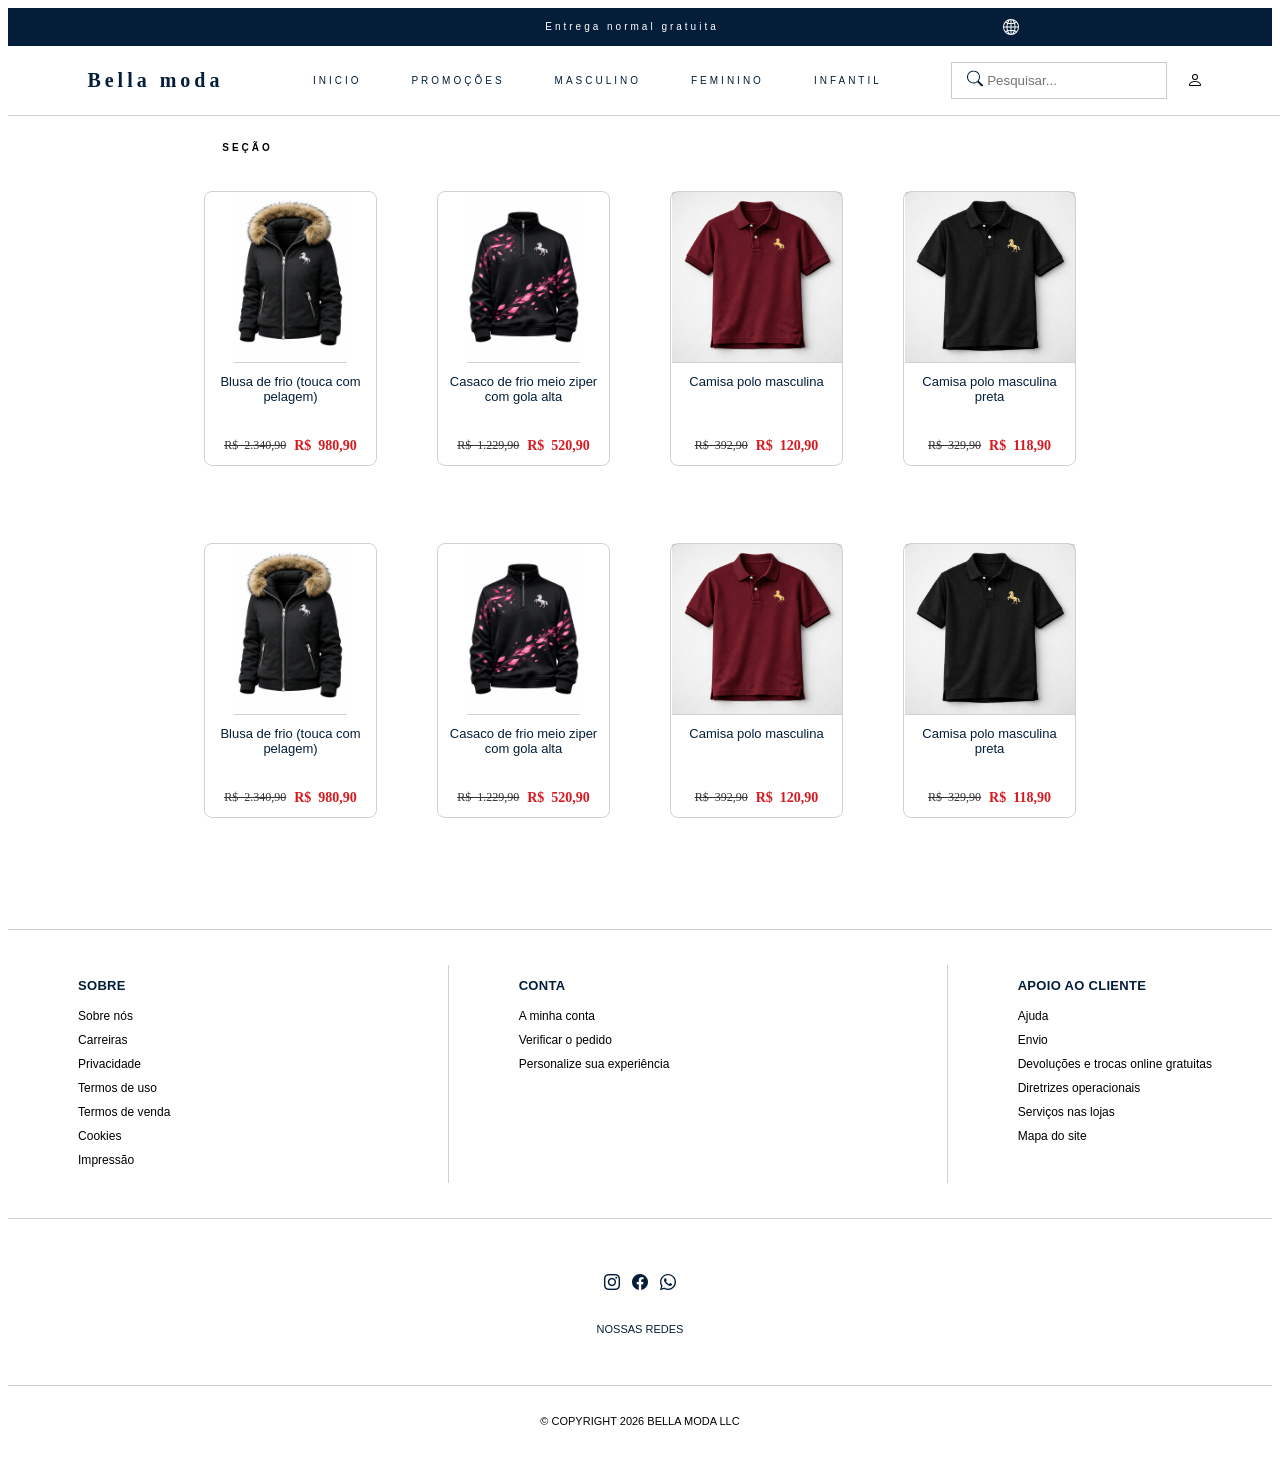
==== index.html @ 9ea15b4b "atualizações com o cabeçalho do site" ====
<!DOCTYPE html>
<html lang="pt-BR">

<head>
    <meta charset="utf-8" />
    <meta name="viewport" content="widli=device-width, initial-scale=1.0" />
    <link rel="stylesheet" href="  style.css">
    <link rel="stylesheet" href="https://cdn.jsdelivr.net/npm/bootstrap-icons@1.10.5/font/bootstrap-icons.css">
    <title>Bella Moda</title>

</head>

<body>
    <header>
        <div class="top-banner-1">
            <p>Entrega normal gratuita</p>
                <div class="seletor-language">
                    <a href="#" class="tradutor" title="Mudar idioma">
                        <svg xmlns="http://www.w3.org/2000/svg" width="16" height="16" fill="currentColor"
                            class="bi bi-globe2" viewBox="0 0 16 16">
                            <path
                                d="M0 8a8 8 0 1 1 16 0A8 8 0 0 1 0 8m7.5-6.923c-.67.204-1.335.82-1.887 1.855q-.215.403-.395.872c.705.157 1.472.257 2.282.287zM4.249 3.539q.214-.577.481-1.078a7 7 0 0 1 .597-.933A7 7 0 0 0 3.051 3.05q.544.277 1.198.49zM3.509 7.5c.036-1.07.188-2.087.436-3.008a9 9 0 0 1-1.565-.667A6.96 6.96 0 0 0 1.018 7.5zm1.4-2.741a12.3 12.3 0 0 0-.4 2.741H7.5V5.091c-.91-.03-1.783-.145-2.591-.332M8.5 5.09V7.5h2.99a12.3 12.3 0 0 0-.399-2.741c-.808.187-1.681.301-2.591.332zM4.51 8.5c.035.987.176 1.914.399 2.741A13.6 13.6 0 0 1 7.5 10.91V8.5zm3.99 0v2.409c.91.03 1.783.145 2.591.332.223-.827.364-1.754.4-2.741zm-3.282 3.696q.18.469.395.872c.552 1.035 1.218 1.65 1.887 1.855V11.91c-.81.03-1.577.13-2.282.287zm.11 2.276a7 7 0 0 1-.598-.933 9 9 0 0 1-.481-1.079 8.4 8.4 0 0 0-1.198.49 7 7 0 0 0 2.276 1.522zm-1.383-2.964A13.4 13.4 0 0 1 3.508 8.5h-2.49a6.96 6.96 0 0 0 1.362 3.675c.47-.258.995-.482 1.565-.667m6.728 2.964a7 7 0 0 0 2.275-1.521 8.4 8.4 0 0 0-1.197-.49 9 9 0 0 1-.481 1.078 7 7 0 0 1-.597.933M8.5 11.909v3.014c.67-.204 1.335-.82 1.887-1.855q.216-.403.395-.872A12.6 12.6 0 0 0 8.5 11.91zm3.555-.401c.57.185 1.095.409 1.565.667A6.96 6.96 0 0 0 14.982 8.5h-2.49a13.4 13.4 0 0 1-.437 3.008M14.982 7.5a6.96 6.96 0 0 0-1.362-3.675c-.47.258-.995.482-1.565.667.248.92.4 1.938.437 3.008zM11.27 2.461q.266.502.482 1.078a8.4 8.4 0 0 0 1.196-.49 7 7 0 0 0-2.275-1.52c.218.283.418.597.597.932m-.488 1.343a8 8 0 0 0-.395-.872C9.835 1.897 9.17 1.282 8.5 1.077V4.09c.81-.03 1.577-.13 2.282-.287z" />
                        </svg>
                    </a>
                </div>
        </div>
        <div class="top-banner-2">
            <h1>Bella moda</h1>
            <div class="top-banner-2-nav">
                <nav> <!-- <um grupo>  -->
                    <ul> <!-- uma tabela -->
                        <li>INICIO</li> <!--lista -->
                        <li>PROMOÇÕES</li>
                        <li>MASCULINO</li>
                        <li>FEMININO</li>
                        <li>INFANTIL</li>
                    </ul>
                </nav>
            </div>
            <section>
                <div class="pesquisa">
                    <form action="/buscar" method="get" class="search-form">
                        <input type="search" name="q" placeholder="Pesquisar..." required>
                        <button type="submit">
                            <svg xmlns="http://www.w3.org/2000/svg" width="16" height="16" fill="currentColor"
                                class="bi bi-search" viewBox="0 0 16 16">
                                <path
                                    d="M11.742 10.344a6.5 6.5 0 1 0-1.397 1.398h-.001q.044.06.098.115l3.85 3.85a1 1 0 0 0 1.415-1.414l-3.85-3.85a1 1 0 0 0-.115-.1zM12 6.5a5.5 5.5 0 1 1-11 0 5.5 5.5 0 0 1 11 0" />
                            </svg>
                        </button>
                    </form>
                </div>
            </section>
            <section>
                <div class="menu-user">
                    <a href="#" class="menu-icon-user" title="Iniciar sessão">
                        <svg xmlns="http://www.w3.org/2000/svg" width="16" height="16" fill="currentColor"
                            class="bi bi-person" viewBox="0 0 16 16">
                            <path
                                d="M8 8a3 3 0 1 0 0-6 3 3 0 0 0 0 6m2-3a2 2 0 1 1-4 0 2 2 0 0 1 4 0m4 8c0 1-1 1-1 1H3s-1 0-1-1 1-4 6-4 6 3 6 4m-1-.004c-.001-.246-.154-.986-.832-1.664C11.516 10.68 10.289 10 8 10s-3.516.68-4.168 1.332c-.678.678-.83 1.418-.832 1.664z" />
                        </svg>
                    </a>
                </div>
            </section>
        </div>
    </header>
    <main> <!-- tudo que vai no site vai aqui -->
        <div class="secao">
            <h3>SEÇÃO</h3>
        </div>
        <section class="content">
            <div class="card">
                <img src="blusa1.png" alt="Blusa de frio preta" title="Blusa com pelugem ">
                <div class="legenda" title>Blusa de frio (touca com pelagem) </div>
                <div class="precos">
                    <span class="precoO">R$&nbsp; 2.340,90 </span>
                    <span class="precoD" title style=" color: #d71920;"> R$&nbsp; 980,90 </span>
                </div>
            </div>

            <div class="card">
                <img src="blusa2.png" alt="Casaco de frio meio ziper com gola alta (Edição limitada: bleach)."
                    title="casaco meio ziper">
                <div class="legenda" title>Casaco de frio meio ziper com gola alta </div>
                <div class="precos">
                    <span class="precoO">R$&nbsp; 1.229,90 </span>
                    <span class="precoD" title style=" color: #d71920;"> R$&nbsp; 520,90 </span>
                </div>
            </div>

            <div class="card">
                <img src="camisa3.png" alt="Camisa polo masculina vermelha" title="camisa polo vermelha">
                <div class="legenda" title>Camisa polo masculina</div>
                <div class="precos">
                    <span class="precoO">R$&nbsp; 392,90 </span>
                    <span class="precoD" title style=" color: #d71920;"> R$&nbsp; 120,90 </span>
                </div>
            </div>

            <div class="card">
                <img src="camisa4.png" alt="Camisa polo masculina preta" title="camisa polo preta">
                <div class="legenda" title>Camisa polo masculina preta</div>
                <div class="precos">
                    <span class="precoO">R$&nbsp; 329,90 </span>
                    <span class="precoD" title style=" color: #d71920;"> R$&nbsp; 118,90 </span>
                </div>
            </div>
        </section>

        <section class="content-2">
            <div class="card">
                <img src="blusa1.png" alt="Blusa de frio preta" title="blusa com pelugem">
                <div class="legenda" title>Blusa de frio (touca com pelagem) </div>
                <div class="precos">
                    <span class="precoO">R$&nbsp; 2.340,90 </span>
                    <span class="precoD" title style=" color: #d71920;"> R$&nbsp; 980,90 </span>
                </div>
            </div>

            <div class="card">
                <img src="blusa2.png" alt="Casaco de frio meio ziper com gola alta (Edição limitada: bleach)."
                    title="casaco meio ziper">
                <div class="legenda" title>Casaco de frio meio ziper com gola alta </div>
                <div class="precos">
                    <span class="precoO">R$&nbsp; 1.229,90 </span>
                    <span class="precoD" title style=" color: #d71920;"> R$&nbsp; 520,90 </span>
                </div>
            </div>

            <div class="card">
                <img src="camisa3.png" alt="Camisa polo masculina vermelha" title="polo vermelha">
                <div class="legenda" title>Camisa polo masculina</div>
                <div class="precos">
                    <span class="precoO">R$&nbsp; 392,90 </span>
                    <span class="precoD" title style=" color: #d71920;"> R$&nbsp; 120,90 </span>
                </div>
            </div>

            <div class="card">
                <img src="camisa4.png" alt="Camisa polo masculina preta" title="polo preta">
                <div class="legenda" title>Camisa polo masculina preta</div>
                <div class="precos">
                    <span class="precoO">R$&nbsp; 329,90 </span>
                    <span class="precoD" title style=" color: #d71920;"> R$&nbsp; 118,90 </span>
                </div>
            </div>

        </section>
    </main>

    <footer>
        <div class="footer-container">
            <div class="footer-1-container">
                <section>
                    <h3>SOBRE</h3>
                    <nav>
                        <ul>
                            <li>Sobre nós</li>
                            <li>Carreiras</li>
                            <li>Privacidade</li>
                            <li>Termos de uso</li>
                            <li>Termos de venda</li>
                            <li>Cookies</li>
                            <li>Impressão</li>
                        </ul>
                    </nav>
                </section>
            </div>
            <div class="footer-2-container">
                <section>
                    <h3>CONTA</h3>
                    <nav>
                        <ul>
                            <li>A minha conta</li>
                            <li>Verificar o pedido</li>
                            <li>Personalize sua experiência</li>
                        </ul>
                    </nav>
                </section>
            </div>
            <div class="footer-3-container">
                <section>
                    <h3>APOIO AO CLIENTE</h3>
                    <nav>
                        <ul>
                            <li>Ajuda</li>
                            <li>Envio</li>
                            <li>Devoluções e trocas online gratuitas</li>
                            <li>Diretrizes operacionais</li>
                            <li>Serviços nas lojas</li>
                            <li>Mapa do site</li>
                        </ul>
                    </nav>
                </section>
            </div>
            <div class="social-icons">
                <a href="https://www.instagram.com/lnlvyx" target="_blank" rel="noopener noreferrer">
                    <i class="bi bi-instagram"></i>
                </a>
                <a href="https://www.facebook.com/share/18mbRw9TVr/" target="_blank" rel="noopener noreferrer">
                    <i class="bi bi-facebook"></i>
                </a>
                <a href="https://wa.me/5547992852533" target="_blank" rel="noopener noreferrer">
                    <i class="bi bi-whatsapp"></i>
                </a>
                <p style="color: #041e3a;">Nossas redes</p>
                <style>
                    .rlc-curalate {
                        display: none
                    }
                </style>
            </div>
            <div class="copyright">
                <P style="color: #000000;"> © Copyright 2026 Bella moda LLC</p>
                <style>
                    .rlc-curalate {
                        display: none
                    }
                </style>
            </div>
        </div>
    </footer>

</body>
<html>
---- style.css ----
body {
    background-color: rgb(255, 255, 255);
}

.top-banner-1 {
    background: #041e3a;
    display: flex;
    align-items: center;
    justify-content: space-between;
    padding: 0 20%;
    box-sizing: border-box;
}

.top-banner-1 p {
    display: flex;
    color: #ffffff;
    justify-content: center !important;
    line-height: 1.75em;
    font-family: RL_DroidKufi, Founders Grotesk text Regular, Helvetica, Arial, sans-serif;
    font-size: 10px;
    letter-spacing: 3px;
    width: 100%;
}

.seletor-language {
    display: flex;
    align-items: center;
}

.tradutor {
    color: #ffffff;
    display: flex;
}


.top-banner-2 {
    display: flex;
    padding: 10px;
    align-items: center;
    justify-content: space-evenly;
    background-color: #ffffff;
    border-bottom: 1px solid #d1d1d1;
    width: 100%;
}

.top-banner-2 h1 {
    color: #041e3a;
    font-family: 'Oranienbaum', serif;
    font-size: 20px;
    letter-spacing: 4px;
    justify-content: center;
    margin-left: 20px;
    gap: 1px;
}


.top-banner-2 nav {
    display: flex;
    justify-content: space-between;
}

.top-banner-2-nav ul {
    display: flex;
    list-style: none;
    display: flex;
    gap: 50px;
    justify-content: space-between;
    margin-right: 20px;
    font-size: 1rem;
    line-height: 1.75em;
    font-family: RL_DroidKufi, Founders Grotesk text Regular, Helvetica, Arial, sans-serif;
    color: #041e3a;
    font-size: 10px;
    letter-spacing: 3px;
}

.search-form {
    position: relative;
    display: inline-block;
}

.search-form input {
    padding: 10px;
    padding-left: 35px;
    border: 1px solid #ccc;
}

.search-form button {
    position: absolute;
    left: 10px;
    top: 50%;
    transform: translateY(-50%);
    background: none;
    border: none;
    cursor: pointer;
    color: #041e3a;
}

main p {
    display: flex;

}

.menu-icon-user {
    color: #000;
    display: flex;
    align-items: center;
    position: relative;
    left: -30px;
}


.secao h3 {
    display: flex;
    justify-content: center;
    margin-right: 785px;
    line-height: 2.444444em;
    font-family: RL_DroidKufi, Founders Grotesk text Regular, Helvetica, Arial, sans-serif;
    font-size: 10px;
    letter-spacing: 3px;
    padding-top: 10px;
}


.content {
    display: flex;
    justify-content: center;
    flex-wrap: wrap;
    gap: 20px;
    height: 306px;
}

.content-2 {
    display: flex;
    justify-content: center;
    flex-wrap: wrap;
    gap: 20px;
    height: 406px;
    padding-top: 2.875rem;
}

.card {
    display: flex;
    flex-direction: column;
    align-items: center;
    background-color: #fff;
    width: 171px;
    margin: 20px;
    border: 1px solid #d1d1d1;
    border-radius: 8px;
    height: 273px;
}


.card img {
    border-bottom: 1px solid #d1d1d1;
    max-width: 222px;
    height: 170px;
    transition: transform 0.3s ease;  /* serve para deixar suave o zoom*/
    mix-blend-mode: multiply; /*serve pra tirar o fundo da imagem */ 
}


img:hover { 
    color: #d71920;
    transform: scale(1.1); /* serve para dar um zoom/ a velocidade tambem*/
}

.legenda {
   padding: 11px;
    text-align: center;
    overflow: hidden;
    font-family: RL_DroidKufi, Founders Grotesk text Regular, Helvetica, Arial, sans-serif;
    color: #041e3a;
    font-size: 13px;
    font-style: normal;
    height: 100vh;
}

.precos {
    display: flex;
    align-items: center;
    justify-content: space-between;
    gap: 8px;
    margin-top: 5px;
    height: 100vh;
}

span.precoD {
    font-weight: 600;
    font-size: 14px;
    color: #000;
}

span.precoO {
    text-decoration: line-through;
    font-size: 12px;
    color: #333;
}


/* rodapé  */
.footer-container {
    display: flex;
    justify-content: space-between;
    /* padding: 20px; */
    clear: both;
    letter-spacing: .3px;
    padding: 0 0 1.885rem;
    border-top: 1px solid #d1d1d1;
    list-style: none;
    flex: 1;
    flex-wrap: wrap;
}


.footer-container .footer-1-container {
    width: auto;
    border-top: none;
    flex-grow: 1;
    padding: 0 0 0 1.875rem;
    margin: 2.1875rem 0;
    border-right: 1px solid #d1d1d1;
}

.footer-container .footer-2-container {
    width: auto;
    border-top: none;
    flex-grow: 1;
    padding: 0 0 0 1.875rem;
    margin: 2.1875rem 0;
    border-right: 1px solid #d1d1d1;
}

.footer-container .footer-3-container {
    width: auto;
    border-top: none;
    padding: 0 0 0 1.875rem;
    margin: 2.1875rem 0;
}


footer h3 {
    color: #041e3a;
    margin-left: 40px;
    font-style: normal;
    font-family: Text Medium, Helvetica, Arial, sans-serif;
    font-size: 13px;
}

footer nav ul li {
    font-size: 13px;
    font-style: normal;
    color: #000000;
    list-style: none;
    align-items: center;
    margin-right: 60px;
    margin-top: 10px;
    margin-bottom: 10px;
    font-size: .75rem;
    font-family: RL_DroidKufi, Founders Grotesk text Regular, Helvetica, Arial, sans-serif;
    font-weight: 400;
    text-align: left;
    letter-spacing: .00156rem;
    list-style: none;
}

.social-icons {
    display: flex;
    justify-content: center;
    gap: 12px;
    width: 100%;
    flex-wrap: wrap;
    flex-direction: row;
    border-top: 1px solid #d1d1d1;
    padding-top: 1.5625rem;
}


.social-icons a {
    color: #041e3a;
    font-size: 16px;
    text-decoration: none;
    padding-top: 1.875rem;
}

.social-icons a:houver {
    color: #d71920
}

.social-icons p {
    line-height: 1;
    margin: 0;
    padding: 0;
    width: 100%;
    text-align: center;
    margin-top: 20px;
}
.social-icons,
.social-icons p {
    text-align: center !important;
    text-transform: uppercase;
    font-size: .6875rem;
    letter-spacing: 0;
    font-family: RL_DroidKufi, Founders Grotesk text Regular, Helvetica, Arial, sans-serif;
    font-style: Normal;
    font-weight: 400;
}
.copyright p {
    line-height: 1;
    margin: 0;
    padding: 0;
    width: 100%;
    text-align: center;
    margin-top: 20px;
    border-top: 1px solid #d1d1d1;

}
.copyright,
.copyright p {
    color: #4b5e96;
    text-align: center !important;
    text-transform: uppercase;
    font-size: .6875rem;
    letter-spacing: 0;
    font-family: RL_DroidKufi, Founders Grotesk text Regular, Helvetica, Arial, sans-serif;
    font-style: Normal;
    font-weight: 400;
    padding-top: 1.875rem;
    flex-basis: 100% !important;
}
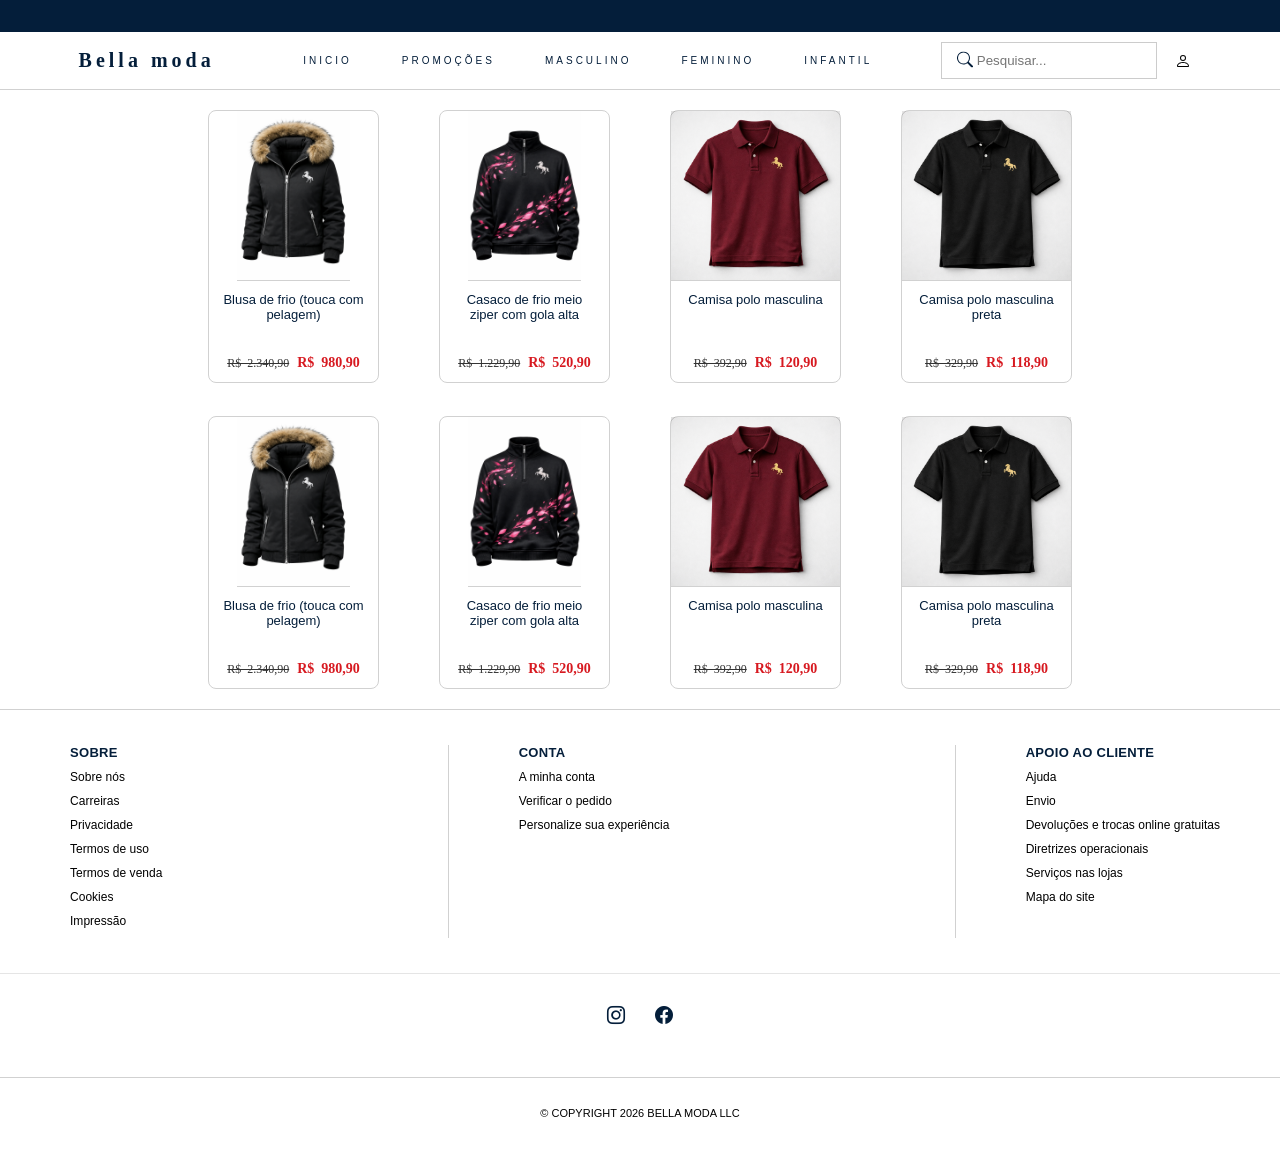
==== commit 4888d4e9: "Atualiza textos e estrutura das páginas HTML Atualizado textos e estruturas ultrapassadas do site" ====
--- a/index.html
+++ b/index.html
@@ -4,33 +4,24 @@
 <head>
     <meta charset="utf-8" />
     <meta name="viewport" content="widli=device-width, initial-scale=1.0" />
-    <link rel="stylesheet" href="  style.css">
+    <link rel="stylesheet" href="css/style.css">
     <link rel="stylesheet" href="https://cdn.jsdelivr.net/npm/bootstrap-icons@1.10.5/font/bootstrap-icons.css">
     <title>Bella Moda</title>
-
 </head>
 
 <body>
     <header>
         <div class="top-banner-1">
-            <p>Entrega normal gratuita</p>
-                <div class="seletor-language">
-                    <a href="#" class="tradutor" title="Mudar idioma">
-                        <svg xmlns="http://www.w3.org/2000/svg" width="16" height="16" fill="currentColor"
-                            class="bi bi-globe2" viewBox="0 0 16 16">
-                            <path
-                                d="M0 8a8 8 0 1 1 16 0A8 8 0 0 1 0 8m7.5-6.923c-.67.204-1.335.82-1.887 1.855q-.215.403-.395.872c.705.157 1.472.257 2.282.287zM4.249 3.539q.214-.577.481-1.078a7 7 0 0 1 .597-.933A7 7 0 0 0 3.051 3.05q.544.277 1.198.49zM3.509 7.5c.036-1.07.188-2.087.436-3.008a9 9 0 0 1-1.565-.667A6.96 6.96 0 0 0 1.018 7.5zm1.4-2.741a12.3 12.3 0 0 0-.4 2.741H7.5V5.091c-.91-.03-1.783-.145-2.591-.332M8.5 5.09V7.5h2.99a12.3 12.3 0 0 0-.399-2.741c-.808.187-1.681.301-2.591.332zM4.51 8.5c.035.987.176 1.914.399 2.741A13.6 13.6 0 0 1 7.5 10.91V8.5zm3.99 0v2.409c.91.03 1.783.145 2.591.332.223-.827.364-1.754.4-2.741zm-3.282 3.696q.18.469.395.872c.552 1.035 1.218 1.65 1.887 1.855V11.91c-.81.03-1.577.13-2.282.287zm.11 2.276a7 7 0 0 1-.598-.933 9 9 0 0 1-.481-1.079 8.4 8.4 0 0 0-1.198.49 7 7 0 0 0 2.276 1.522zm-1.383-2.964A13.4 13.4 0 0 1 3.508 8.5h-2.49a6.96 6.96 0 0 0 1.362 3.675c.47-.258.995-.482 1.565-.667m6.728 2.964a7 7 0 0 0 2.275-1.521 8.4 8.4 0 0 0-1.197-.49 9 9 0 0 1-.481 1.078 7 7 0 0 1-.597.933M8.5 11.909v3.014c.67-.204 1.335-.82 1.887-1.855q.216-.403.395-.872A12.6 12.6 0 0 0 8.5 11.91zm3.555-.401c.57.185 1.095.409 1.565.667A6.96 6.96 0 0 0 14.982 8.5h-2.49a13.4 13.4 0 0 1-.437 3.008M14.982 7.5a6.96 6.96 0 0 0-1.362-3.675c-.47.258-.995.482-1.565.667.248.92.4 1.938.437 3.008zM11.27 2.461q.266.502.482 1.078a8.4 8.4 0 0 0 1.196-.49 7 7 0 0 0-2.275-1.52c.218.283.418.597.597.932m-.488 1.343a8 8 0 0 0-.395-.872C9.835 1.897 9.17 1.282 8.5 1.077V4.09c.81-.03 1.577-.13 2.282-.287z" />
-                        </svg>
-                    </a>
-                </div>
+            <p>Frete gratis acima de €120 </p>
+            <p>Promoção de inverno</p>
         </div>
         <div class="top-banner-2">
-            <h1>Bella moda</h1>
+            <h1><a href="index.html">Bella moda</a></h1>
             <div class="top-banner-2-nav">
                 <nav> <!-- <um grupo>  -->
                     <ul> <!-- uma tabela -->
-                        <li>INICIO</li> <!--lista -->
-                        <li>PROMOÇÕES</li>
+                        <li><a href="inicio.html">INICIO</a></li> <!--lista -->
+                        <li><a href="index.html">PROMOÇÕES</a></li>
                         <li>MASCULINO</li>
                         <li>FEMININO</li>
                         <li>INFANTIL</li>
@@ -53,9 +44,10 @@
             </section>
             <section>
                 <div class="menu-user">
-                    <a href="#" class="menu-icon-user" title="Iniciar sessão">
-                        <svg xmlns="http://www.w3.org/2000/svg" width="16" height="16" fill="currentColor"
-                            class="bi bi-person" viewBox="0 0 16 16">
+                    <!-- O href agora aponta para o arquivo perfil.html -->
+                    <a href="perfil.html" class="menu-icon-user" title="Minha Conta">
+                        <svg xmlns="http://w3.org" width="16" height="16" fill="currentColor" class="bi bi-person"
+                            viewBox="0 0 16 16">
                             <path
                                 d="M8 8a3 3 0 1 0 0-6 3 3 0 0 0 0 6m2-3a2 2 0 1 1-4 0 2 2 0 0 1 4 0m4 8c0 1-1 1-1 1H3s-1 0-1-1 1-4 6-4 6 3 6 4m-1-.004c-.001-.246-.154-.986-.832-1.664C11.516 10.68 10.289 10 8 10s-3.516.68-4.168 1.332c-.678.678-.83 1.418-.832 1.664z" />
                         </svg>
@@ -65,13 +57,10 @@
         </div>
     </header>
     <main> <!-- tudo que vai no site vai aqui -->
-        <div class="secao">
-            <h3>SEÇÃO</h3>
-        </div>
         <section class="content">
             <div class="card">
-                <img src="blusa1.png" alt="Blusa de frio preta" title="Blusa com pelugem ">
-                <div class="legenda" title>Blusa de frio (touca com pelagem) </div>
+                <img src="assets/blusa1.png" alt="Blusa de frio preta" title="Blusa com pelugem ">
+                <div class="legenda" title><a href="comprar.html"> Blusa de frio (touca com pelagem)</a> </div>
                 <div class="precos">
                     <span class="precoO">R$&nbsp; 2.340,90 </span>
                     <span class="precoD" title style=" color: #d71920;"> R$&nbsp; 980,90 </span>
@@ -79,7 +68,7 @@
             </div>
 
             <div class="card">
-                <img src="blusa2.png" alt="Casaco de frio meio ziper com gola alta (Edição limitada: bleach)."
+                <img src="assets/blusa2.png" alt="Casaco de frio meio ziper com gola alta (Edição limitada: bleach)."
                     title="casaco meio ziper">
                 <div class="legenda" title>Casaco de frio meio ziper com gola alta </div>
                 <div class="precos">
@@ -89,7 +78,7 @@
             </div>
 
             <div class="card">
-                <img src="camisa3.png" alt="Camisa polo masculina vermelha" title="camisa polo vermelha">
+                <img src="assets/camisa3.png" alt="Camisa polo masculina vermelha" title="camisa polo vermelha">
                 <div class="legenda" title>Camisa polo masculina</div>
                 <div class="precos">
                     <span class="precoO">R$&nbsp; 392,90 </span>
@@ -98,7 +87,7 @@
             </div>
 
             <div class="card">
-                <img src="camisa4.png" alt="Camisa polo masculina preta" title="camisa polo preta">
+                <img src="assets/camisa4.png" alt="Camisa polo masculina preta" title="camisa polo preta">
                 <div class="legenda" title>Camisa polo masculina preta</div>
                 <div class="precos">
                     <span class="precoO">R$&nbsp; 329,90 </span>
@@ -109,7 +98,7 @@
 
         <section class="content-2">
             <div class="card">
-                <img src="blusa1.png" alt="Blusa de frio preta" title="blusa com pelugem">
+                <img src="assets/blusa1.png" alt="Blusa de frio preta" title="blusa com pelugem">
                 <div class="legenda" title>Blusa de frio (touca com pelagem) </div>
                 <div class="precos">
                     <span class="precoO">R$&nbsp; 2.340,90 </span>
@@ -118,7 +107,7 @@
             </div>
 
             <div class="card">
-                <img src="blusa2.png" alt="Casaco de frio meio ziper com gola alta (Edição limitada: bleach)."
+                <img src="assets/blusa2.png" alt="Casaco de frio meio ziper com gola alta (Edição limitada: bleach)."
                     title="casaco meio ziper">
                 <div class="legenda" title>Casaco de frio meio ziper com gola alta </div>
                 <div class="precos">
@@ -128,7 +117,7 @@
             </div>
 
             <div class="card">
-                <img src="camisa3.png" alt="Camisa polo masculina vermelha" title="polo vermelha">
+                <img src="assets/camisa3.png" alt="Camisa polo masculina vermelha" title="polo vermelha">
                 <div class="legenda" title>Camisa polo masculina</div>
                 <div class="precos">
                     <span class="precoO">R$&nbsp; 392,90 </span>
@@ -137,14 +126,13 @@
             </div>
 
             <div class="card">
-                <img src="camisa4.png" alt="Camisa polo masculina preta" title="polo preta">
+                <img src="assets/camisa4.png" alt="Camisa polo masculina preta" title="polo preta">
                 <div class="legenda" title>Camisa polo masculina preta</div>
                 <div class="precos">
                     <span class="precoO">R$&nbsp; 329,90 </span>
                     <span class="precoD" title style=" color: #d71920;"> R$&nbsp; 118,90 </span>
                 </div>
             </div>
-
         </section>
     </main>
 
@@ -155,7 +143,7 @@
                     <h3>SOBRE</h3>
                     <nav>
                         <ul>
-                            <li>Sobre nós</li>
+                            <li><a href="sobrenos.html">Sobre nós</a></li>
                             <li>Carreiras</li>
                             <li>Privacidade</li>
                             <li>Termos de uso</li>
@@ -194,16 +182,15 @@
                 </section>
             </div>
             <div class="social-icons">
-                <a href="https://www.instagram.com/lnlvyx" target="_blank" rel="noopener noreferrer">
+                <a href="https://www.instagram" data-title="Bella Moda Instagram" target="_blank"
+                    rel="noopener noreferrer">
                     <i class="bi bi-instagram"></i>
                 </a>
-                <a href="https://www.facebook.com/share/18mbRw9TVr/" target="_blank" rel="noopener noreferrer">
+                <a href="https://www.facebook" data-title="Bella Moda Facebook" target="_blank"
+                    rel="noopener noreferrer">
                     <i class="bi bi-facebook"></i>
                 </a>
-                <a href="https://wa.me/5547992852533" target="_blank" rel="noopener noreferrer">
-                    <i class="bi bi-whatsapp"></i>
                 </a>
-                <p style="color: #041e3a;">Nossas redes</p>
                 <style>
                     .rlc-curalate {
                         display: none
@@ -222,4 +209,4 @@
     </footer>
 
 </body>
-<html>+<html>
--- a/css/style.css
+++ b/css/style.css
@@ -0,0 +1,596 @@
+* {
+    margin: 0;
+    box-sizing: border-box;
+}
+
+header {
+    position: sticky;
+    top: -32px;
+    /* Joga o banner 1 (que tem 32px) para fora da tela ao rolar */
+    z-index: 9999;
+    width: 100%;
+}
+
+body {
+    background-color: rgb(255, 255, 255);
+}
+
+.top-banner-1 {
+    background: #041e3a;
+    display: flex;
+    align-items: center;
+    justify-content: space-between;
+    padding: 0 20%;
+    box-sizing: border-box;
+    height: 32px;
+    position: relative;
+    overflow: hidden;
+}
+
+.top-banner-1 p {
+    display: flex;
+    color: #ffffff;
+    justify-content: center !important;
+    line-height: 1.75em;
+    font-family: RL_DroidKufi, Founders Grotesk text Regular, Helvetica, Arial, sans-serif;
+    font-size: 10px;
+    letter-spacing: 3px;
+    width: 100%;
+    position: absolute;
+    left: 0;
+    opacity: 0;
+    /* Começam invisíveis */
+    transform: translateY(10px);
+    /* Começam um pouco abaixo */
+    animation: trocarMensagem 8s infinite ease-in-out;
+}
+
+.top-banner-1 p:nth-child(2) {
+    animation-delay: 4s;
+}
+
+/* Animação que faz o efeito de fade (opacidade) e subida */
+@keyframes trocarMensagem {
+    0% {
+        opacity: 0;
+        transform: translateY(10px);
+    }
+
+    5% {
+        opacity: 1;
+        transform: translateY(0);
+        /* Sobe e aparece */
+    }
+
+    45% {
+        opacity: 1;
+        transform: translateY(0);
+        /* Fica parado na tela */
+    }
+
+    50% {
+        opacity: 0;
+        transform: translateY(-10px);
+        /* Sobe mais um pouco e desaparece */
+    }
+
+    100% {
+        opacity: 0;
+    }
+}
+
+.top-banner-2 {
+    display: flex;
+    padding: 10px;
+    align-items: center;
+    justify-content: space-evenly;
+    background-color: #ffffff;
+    border-bottom: 1px solid #d1d1d1;
+    width: 100%;
+    position: sticky;
+    top: 0;
+    z-index: 9999;
+}
+
+.top-banner-2 h1 {
+    color: #041e3a;
+    font-family: 'Oranienbaum', serif;
+    font-size: 20px;
+    letter-spacing: 4px;
+    justify-content: center;
+    margin-left: 20px;
+    gap: 1px;
+}
+
+.top-banner-2 h1 a {
+    color: #041e3a;
+    text-decoration: none;
+}
+
+.top-banner-2 nav {
+    display: flex;
+    justify-content: space-between;
+}
+
+.top-banner-2-nav ul {
+    display: flex;
+    list-style: none;
+    display: flex;
+    gap: 50px;
+    justify-content: space-between;
+    margin-right: 20px;
+    font-size: 1rem;
+    line-height: 1.75em;
+    font-family: RL_DroidKufi, Founders Grotesk text Regular, Helvetica, Arial, sans-serif;
+    color: #041e3a;
+    font-size: 10px;
+    letter-spacing: 3px;
+}
+
+.top-banner-2-nav ul a {
+    text-decoration: none;
+    color: #041e3a;
+    transition: border-color 0.3s;
+}
+
+.top-banner-2-nav a:hover {
+    text-decoration: underline;
+}
+
+.search-form {
+    position: relative;
+    display: inline-block;
+}
+
+.search-form input {
+    padding: 10px;
+    padding-left: 35px;
+    border: 1px solid #ccc;
+}
+
+.search-form button {
+    position: absolute;
+    left: 10px;
+    top: 50%;
+    transform: translateY(-50%);
+    background: none;
+    border: none;
+    cursor: pointer;
+    color: #041e3a;
+}
+
+main p {
+    display: flex;
+
+}
+
+.menu-icon-user {
+    color: #000;
+    display: flex;
+    align-items: center;
+    position: relative;
+    left: -30px;
+}
+
+.secao h3 {
+    display: flex;
+    justify-content: center;
+    margin-right: 785px;
+    line-height: 2.444444em;
+    font-family: RL_DroidKufi, Founders Grotesk text Regular, Helvetica, Arial, sans-serif;
+    font-size: 10px;
+    letter-spacing: 3px;
+    padding-top: 10px;
+}
+
+.content {
+    display: flex;
+    justify-content: center;
+    flex-wrap: wrap;
+    gap: 20px;
+    height: 306px;
+}
+
+.content-2 {
+    display: flex;
+    justify-content: center;
+    flex-wrap: wrap;
+    gap: 20px;
+    /* padding-top: 2.875rem; */
+}
+
+.card {
+    display: flex;
+    flex-direction: column;
+    align-items: center;
+    background-color: #fff;
+    width: 171px;
+    margin: 20px;
+    border: 1px solid #d1d1d1;
+    border-radius: 8px;
+    height: 273px;
+}
+
+.card img {
+    border-bottom: 1px solid #d1d1d1;
+    max-width: 222px;
+    height: 170px;
+    transition: transform 0.3s ease;
+    /* serve para deixar suave o zoom*/
+    mix-blend-mode: multiply;
+    /*serve pra tirar o fundo da imagem */
+
+}
+
+img:hover {
+    color: #d71920;
+    transform: scale(1.1);
+    /* serve para dar um zoom/ a velocidade tambem*/
+}
+
+.legenda {
+    padding: 11px;
+    text-align: center;
+    overflow: hidden;
+    font-family: RL_DroidKufi, Founders Grotesk text Regular, Helvetica, Arial, sans-serif;
+    color: #041e3a;
+    font-size: 13px;
+    font-style: normal;
+    height: 100vh;
+    text-decoration: none;
+}
+
+.legenda a {
+    text-decoration: none;
+    color: #041e3a;
+}
+
+.precos {
+    display: flex;
+    align-items: center;
+    justify-content: space-between;
+    gap: 8px;
+    margin-top: 5px;
+    height: 100vh;
+}
+
+span.precoD {
+    font-weight: 600;
+    font-size: 14px;
+    color: #000;
+}
+
+span.precoO {
+    text-decoration: line-through;
+    font-size: 12px;
+    color: #333;
+}
+
+/* rodapé  */
+.footer-container {
+    display: flex;
+    justify-content: space-between;
+    /* padding: 20px; */
+    clear: both;
+    letter-spacing: .3px;
+    padding: 0 0 1.885rem;
+    border-top: 1px solid #d1d1d1;
+    list-style: none;
+    flex: 1;
+    flex-wrap: wrap;
+}
+
+.footer-container .footer-1-container {
+    width: auto;
+    border-top: none;
+    flex-grow: 1;
+    padding: 0 0 0 1.875rem;
+    margin: 2.1875rem 0;
+    border-right: 1px solid #d1d1d1;
+}
+
+.footer-container .footer-2-container {
+    width: auto;
+    border-top: none;
+    flex-grow: 1;
+    padding: 0 0 0 1.875rem;
+    margin: 2.1875rem 0;
+    border-right: 1px solid #d1d1d1;
+}
+
+.footer-container .footer-3-container {
+    width: auto;
+    border-top: none;
+    padding: 0 0 0 1.875rem;
+    margin: 2.1875rem 0;
+}
+
+footer h3 {
+    color: #041e3a;
+    margin-left: 40px;
+    font-style: normal;
+    font-family: Text Medium, Helvetica, Arial, sans-serif;
+    font-size: 13px;
+}
+
+footer nav ul li {
+    font-size: 13px;
+    font-style: normal;
+    list-style: none;
+    align-items: center;
+    margin-right: 60px;
+    margin-top: 10px;
+    margin-bottom: 10px;
+    font-size: .75rem;
+    font-family: RL_DroidKufi, Founders Grotesk text Regular, Helvetica, Arial, sans-serif;
+    font-weight: 400;
+    text-align: left;
+    letter-spacing: .00156rem;
+    list-style: none;
+}
+
+footer nav ul li a {
+    text-decoration: none;
+    color: #000000;
+}
+
+footer nav ul li a:hover {
+    text-decoration: underline;
+
+}
+
+
+.social-icons {
+    display: flex;
+    justify-content: center;
+    gap: 30px;
+    width: 100%;
+    flex-wrap: wrap;
+    flex-direction: row;
+    border-top: 1px solid #e5e5e5;
+    padding-top: 2rem;
+}
+
+.social-icons a {
+    color: #041e3a;
+    font-size: 18px;
+    text-decoration: none;
+    position: relative;
+    display: inline-flex;
+    align-items: center;
+    justify-content: center;
+    transition: color 0.3s ease, background 0.3s ease;
+}
+
+.social-icons a[href*="facebook"]:hover {
+    color: #1877f2 !important;
+}
+
+.social-icons a[href*="instagram"]:hover {
+    background: linear-gradient(45deg, #f09433 0%, #e6683c 25%, #dc2743 50%, #cc2366 75%, #bc1888 100%);
+    -webkit-background-clip: text !important;
+     background-clip: text !important;
+    -webkit-text-fill-color: transparent !important; 
+    color: transparent !important; 
+}
+
+
+.social-icons a::after {
+    content: attr(data-title);
+    position: absolute;
+    bottom: -25px;
+    left: 50%;
+    transform: translateX(-50%);
+
+    color: #041e3a;
+    font-family: 'Founders Grotesk text Regular', Helvetica, Arial, sans-serif;
+    font-size: 9px;
+    letter-spacing: 2px;
+    font-weight: 500;
+    white-space: nowrap;
+
+    opacity: 0;
+    pointer-events: none;
+    transition: opacity 0.3s ease, transform 0.3s ease;
+}
+
+/* Correção para o texto do data-title não sumir no hover do Instagram */
+.social-icons a:hover::after {
+    opacity: 1;
+    transform: translateX(-50%) translateY(2px);
+    -webkit-text-fill-color: #041e3a !important; /* Mantém o texto de baixo escuro */
+}
+
+.social-icons p {
+    line-height: 1;
+    margin: 0;
+    padding: 0;
+    width: 100%;
+    text-align: center;
+    margin-top: 20px;
+}
+
+.social-icons,
+.social-icons p {
+    text-align: center !important;
+    text-transform: uppercase;
+    font-size: .6875rem;
+    letter-spacing: 0;
+    font-family: RL_DroidKufi, Founders Grotesk text Regular, Helvetica, Arial, sans-serif;
+    font-style: Normal;
+    font-weight: 400;
+}
+
+.copyright p {
+    line-height: 1;
+    margin: 0;
+    padding: 0;
+    width: 100%;
+    text-align: center;
+    margin-top: 20px;
+    border-top: 1px solid #d1d1d1;
+
+}
+
+.copyright,
+.copyright p {
+    color: #4b5e96;
+    text-align: center !important;
+    text-transform: uppercase;
+    font-size: .6875rem;
+    letter-spacing: 0;
+    font-family: RL_DroidKufi, Founders Grotesk text Regular, Helvetica, Arial, sans-serif;
+    font-style: Normal;
+    font-weight: 400;
+    padding-top: 1.875rem;
+    flex-basis: 100% !important;
+}
+
+/* Layout da página de produto */
+.produto-detalhe-container {
+    display: flex;
+    max-width: 1200px;
+    margin: 40px auto;
+    padding: 0 20px;
+    gap: 50px;
+}
+
+.produto-imagem {
+    flex: 1;
+    display: flex;
+    justify-content: center;
+}
+
+.produto-imagem img {
+    max-width: 100%;
+    height: auto;
+    border-radius: 8px;
+}
+
+.produto-info {
+    flex: 1;
+    display: flex;
+    flex-direction: column;
+    justify-content: center;
+}
+
+.tag-promocao {
+    background-color: #d71920;
+    color: #fff;
+    font-size: 12px;
+    font-weight: bold;
+    padding: 4px 8px;
+    align-self: flex-start;
+    margin-bottom: 15px;
+    border-radius: 4px;
+}
+
+.produto-titulo {
+    font-size: 28px;
+    margin-bottom: 15px;
+}
+
+.produto-descricao {
+    color: #555;
+    line-height: 1.6;
+    margin-bottom: 25px;
+}
+
+.produto-precos {
+    margin-bottom: 25px;
+}
+
+.preco-antigo {
+    text-decoration: line-through;
+    color: #888;
+    margin-right: 15px;
+    font-size: 18px;
+}
+
+.preco-atual {
+    color: #d71920;
+    font-size: 26px;
+    font-weight: bold;
+}
+
+.parcelamento {
+    font-size: 14px;
+    color: #28a745;
+    margin-top: 5px;
+}
+
+.seletor-tamanho {
+    margin-bottom: 30px;
+}
+
+.seletor-tamanho p {
+    font-weight: bold;
+    margin-bottom: 10px;
+}
+
+.tamanhos-opcoes {
+    display: flex;
+    gap: 10px;
+}
+
+.btn-tamanho {
+    background: #fff;
+    border: 1px solid #ccc;
+    padding: 10px 20px;
+    cursor: pointer;
+    border-radius: 4px;
+    font-weight: bold;
+}
+
+.btn-tamanho:hover {
+    border-color: #000;
+    background-color: #f8f9fa;
+}
+
+.btn-comprar {
+    background-color: #000;
+    color: #fff;
+    border: none;
+    padding: 15px 40px;
+    font-size: 16px;
+    font-weight: bold;
+    cursor: pointer;
+    border-radius: 4px;
+    width: 100%;
+    transition: background 0.2s;
+}
+
+.btn-comprar:hover {
+    background-color: #333;
+}
+
+/* Responsivo para celular */
+@media (max-width: 768px) {
+    .produto-detalhe-container {
+        flex-direction: column;
+        gap: 30px;
+    }
+}
+
+.formas-pagamento {
+    margin-top: 35px;
+    /* Controla o afastamento do botão de cima */
+    padding-top: 20px;
+    /* Cria um espaço interno antes do conteúdo */
+    border-top: 1px solid #eee;
+    /* Opcional: cria uma linha fina divisória */
+}
+
+.formas-pagamento h3 {
+    font-size: 14px;
+    color: #555;
+    margin-bottom: 12px;
+    /* Afasta o título dos ícones */
+    font-weight: 600;
+}
+
+.formas-pagamento img {
+    margin-right: 10px;
+    /* Afasta um ícone do outro */
+    vertical-align: middle;
+}
